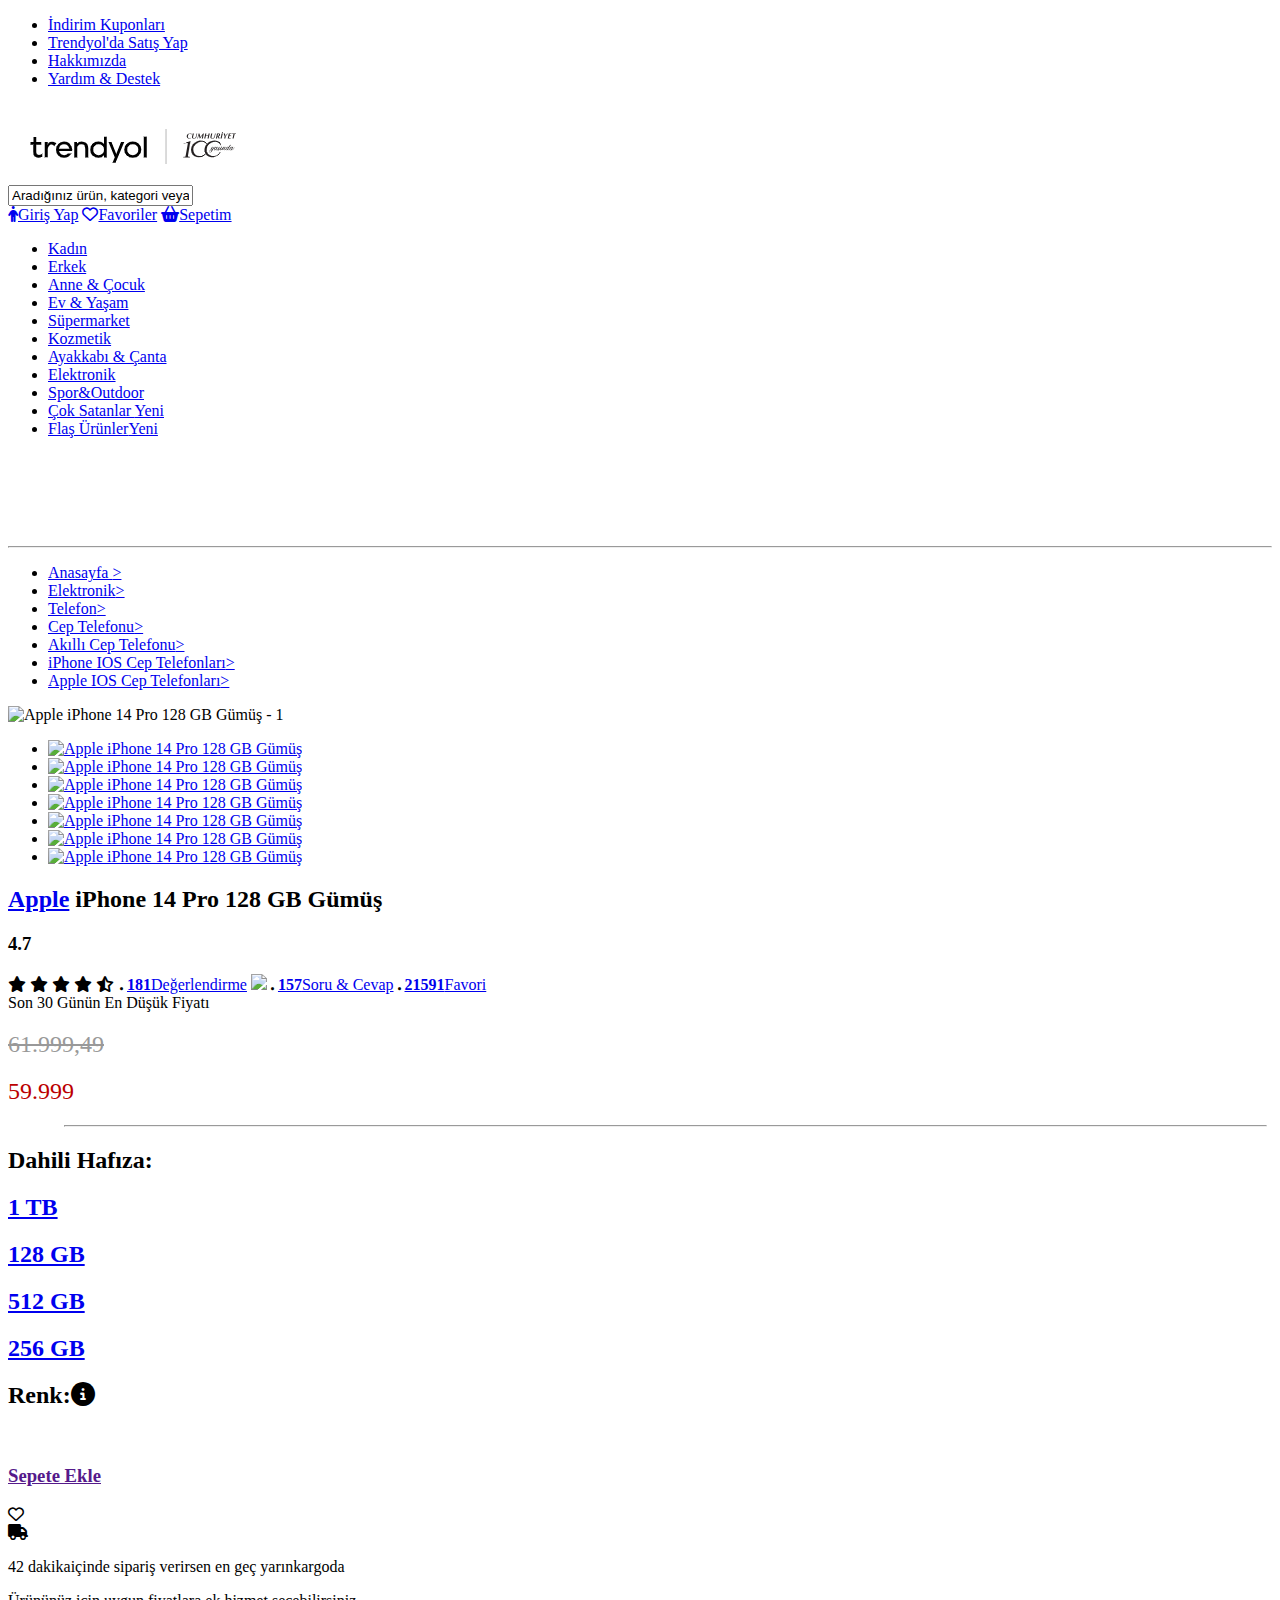
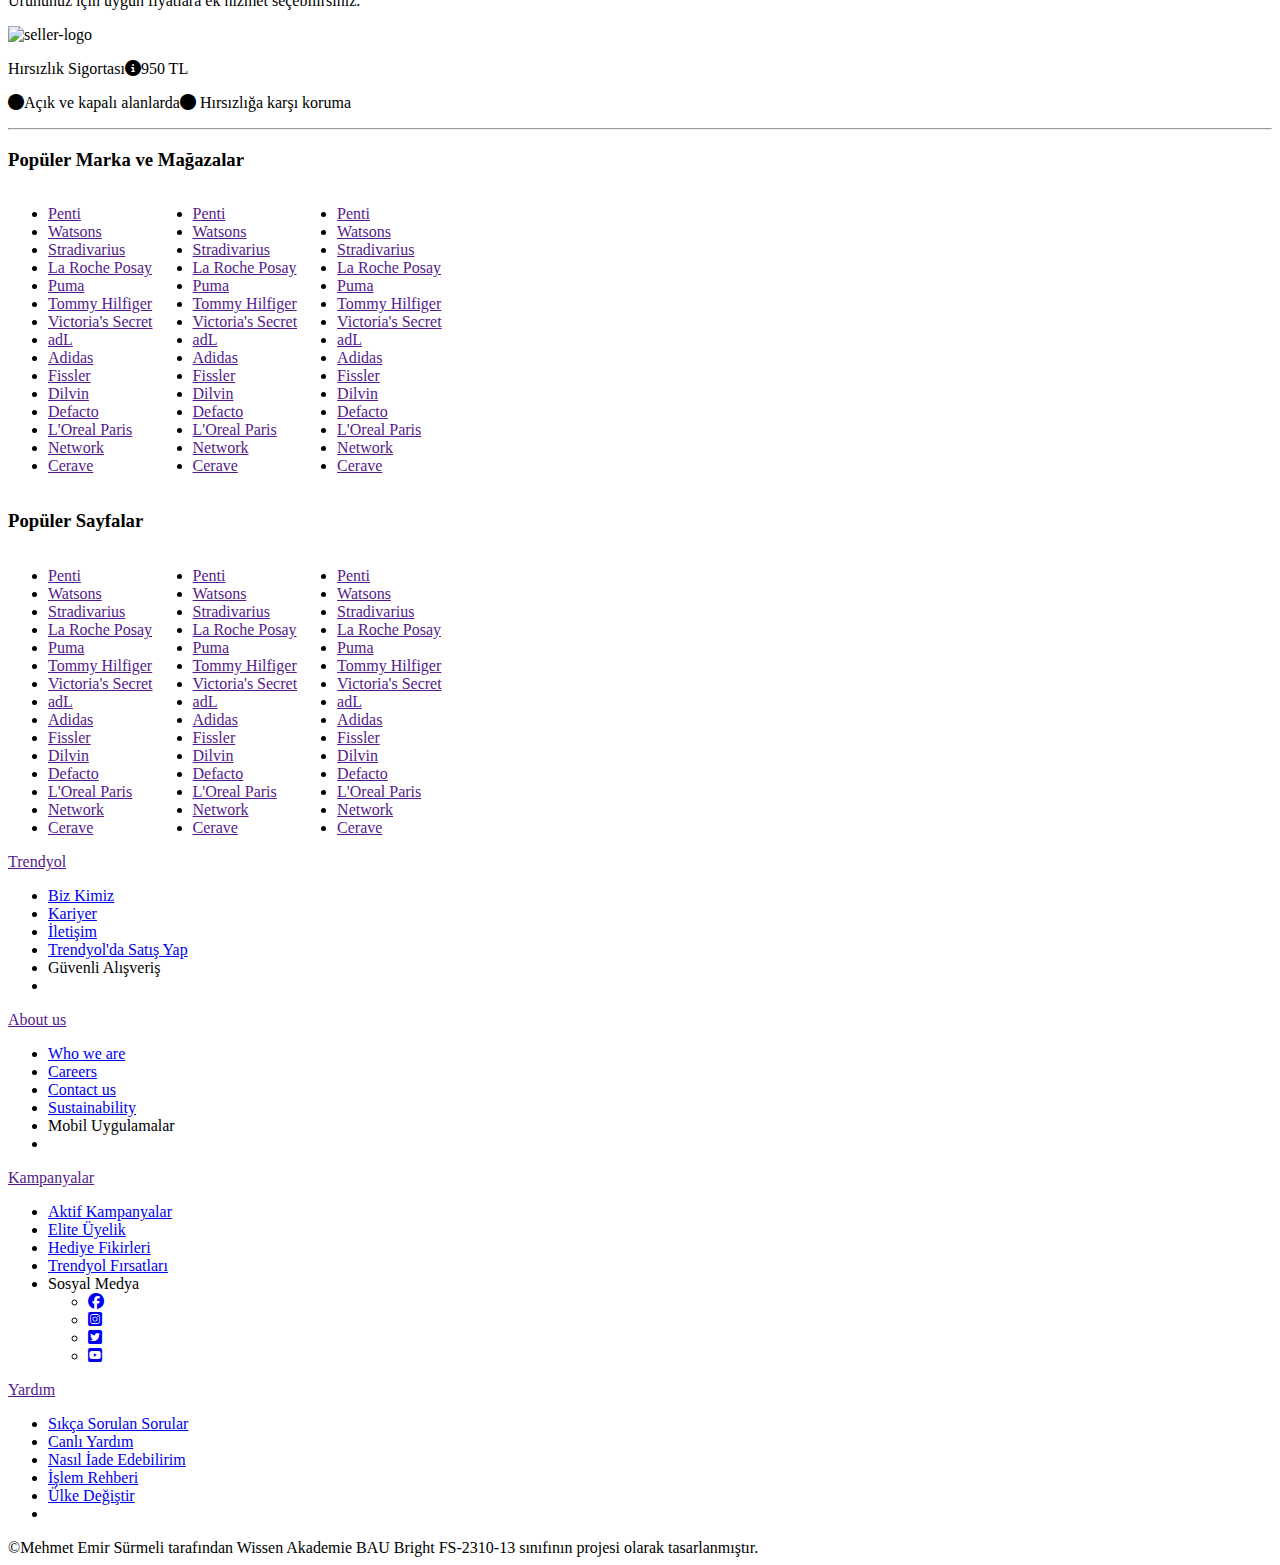
==== My Homework/Trendyol.com_Calisma/uruninceleme.html @ ee97486a "ürün inceleme sayfası bitmek üzere yüzde 80 tamamlandı" ====
<!DOCTYPE html>
<html lang="en">

<head>
    <meta charset="UTF-8">
    <meta name="viewport" content="width=device-width, initial-scale=1.0">
    <title>Document</title>
    <link rel="stylesheet" href="/css/style.css">
    <link rel="stylesheet" href="/css/library.css">
    <link rel="stylesheet" href="https://cdnjs.cloudflare.com/ajax/libs/font-awesome/6.4.2/css/all.min.css">
</head>

<body>
    <div class="container">
        <div class="header-top">
            <ul>
                <li><a href="/">İndirim Kuponları</a></li>
                <li><a href="/">Trendyol'da Satış Yap</a></li>
                <li><a href="/">Hakkımızda</a></li>
                <li class="pr-5"><a href="/">Yardım & Destek</a></li>
        </div><!--Header-top kapanış-->
        <div class="header-sticky">
            <div class="header-logo"><a href="/"><img src="images/logo.png" alt="logo"></a></div>
            <div class="header-input">
                <input value="Aradığınız ürün, kategori veya markayı yazınız" type="text" name="Aradığınız " id="">
            </div>
            <div class="header-login-items">
                <a href="/"><i class="fa-solid fa-person"></i>Giriş Yap</a>
                <a href="/"><i class="fa-regular fa-heart"></i>Favoriler</a>
                <a href="/"><i class="fa-solid fa-basket-shopping"></i>Sepetim</a>
            </div>
        </div><!--header sticky kapanış-->
        <div class="navigation">
            <nav>
                <ul>
                    <li class="ml-4"><a href="/">Kadın</a></li>
                    <li><a href="/">Erkek</a></li>
                    <li><a href="/">Anne & Çocuk</a></li>
                    <li><a href="/">Ev & Yaşam</a></li>
                    <li><a href="/">Süpermarket</a></li>
                    <li><a href="/">Kozmetik</a></li>
                    <li><a href="/">Ayakkabı & Çanta</a></li>
                    <li><a href="/">Elektronik</a></li>
                    <li><a href="/">Spor&Outdoor</a></li>
                    <li><a href="/">Çok Satanlar <span>Yeni</span></a></li>
                    <li><a href="/">Flaş Ürünler<span>Yeni</span></a></li>
                </ul>
            </nav>
        </div><!--navigation sticky kapanış-->
        <hr style="margin-top: 108px;">
        <main>
            <div class="cizgi-menu">
                <ul>
                    <li><a href="/">Anasayfa <span>></span></a></li>
                    <li><a href="/">Elektronik<span>></span></a></li>
                    <li><a href="/">Telefon<span>></span></a></li>
                    <li><a href="/">Cep Telefonu<span>></span></a></li>
                    <li><a href="/">Akıllı Cep Telefonu<span>></span></a></li>
                    <li><a href="/">iPhone IOS Cep Telefonları<span>></span></a></li>
                    <li><a href="/">Apple IOS Cep Telefonları<span>></span></a></li>
                </ul>
            </div>
            <div class="kapsa-container">
                <div class="kapsa-start">
                    <img style="width: 80%; height: 80%;"
                        src="https://cdn.dsmcdn.com/ty727/product/media/images/20230210/16/279069034/574173118/1/1_org_zoom.jpg"
                        alt="Apple iPhone 14 Pro 128 GB Gümüş - 1" style="width: 100%; height: 100%;">
                    <div class="img-container">
                        <ul>
                            <li><a href="/">
                                    <img loading="lazy"
                                        src="https://cdn.dsmcdn.com/mnresize/128/192/ty727/product/media/images/20230210/16/279069034/574173118/1/1_org_zoom.jpg"
                                        alt="Apple iPhone 14 Pro 128 GB Gümüş"></a></li>
                            <li><a href="/">
                                    <img loading="lazy"
                                        src="https://cdn.dsmcdn.com/mnresize/128/192/ty727/product/media/images/20230210/16/279069034/574173118/1/1_org_zoom.jpg"
                                        alt="Apple iPhone 14 Pro 128 GB Gümüş"></a></li>
                            <li><a href="/"><img loading="lazy"
                                        src="https://cdn.dsmcdn.com/mnresize/128/192/ty727/product/media/images/20230210/16/279069034/574173118/2/2_org_zoom.jpg"
                                        alt="Apple iPhone 14 Pro 128 GB Gümüş"></a></li>
                            <li><a href="/">
                                    <img loading="lazy"
                                        src="https://cdn.dsmcdn.com/mnresize/128/192/ty728/product/media/images/20230210/16/279069034/574173118/3/3_org_zoom.jpg"
                                        alt="Apple iPhone 14 Pro 128 GB Gümüş">
                                </a></li>
                            <li><a href="/">
                                    <img loading="lazy"
                                        src="https://cdn.dsmcdn.com/mnresize/128/192/ty726/product/media/images/20230210/16/279069034/574173118/4/4_org_zoom.jpg"
                                        alt="Apple iPhone 14 Pro 128 GB Gümüş"></a></li>
                            <li><a href="/">
                                    <img loading="lazy"
                                        src="https://cdn.dsmcdn.com/mnresize/128/192/ty728/product/media/images/20230210/16/279069034/574173118/5/5_org_zoom.jpg"
                                        alt="Apple iPhone 14 Pro 128 GB Gümüş"></a></li>
                            <li><a href="/">
                                    <img loading="lazy"
                                        src="https://cdn.dsmcdn.com/mnresize/128/192/ty726/product/media/images/20230210/16/279069034/574173118/6/6_org_zoom.jpg"
                                        alt="Apple iPhone 14 Pro 128 GB Gümüş"></a></li>
                        </ul>
                    </div>
                </div>
                <div class="kapsa-middle">
                    <div class="kapsa-middle-text">
                        <h2><a href="/">Apple</a> iPhone 14 Pro 128 GB Gümüş</h2>
                    </div>
                    <div class="kapsa-middle-textt">
                        <h3>4.7</h3>
                        <i class="fa-solid fa-star"></i>
                        <i class="fa-solid fa-star"></i>
                        <i class="fa-solid fa-star"></i>
                        <i class="fa-solid fa-star"></i>
                        <i class="fa-solid fa-star-half-stroke"></i>
                        <i style="font-size: 3px;margin-left: 2px;" class="fa-solid fa-circle"></i>
                        <a href="/"><span style="font-weight: bold;">181</span>Değerlendirme</a>
                        <img class="camera-icon" src="https://cdn.dsmcdn.com/mobile/reviewrating/kamera-emoji6x.png">
                        <i style="font-size: 3px;" class="fa-solid fa-circle"></i>
                        <a href="/"><span style="font-weight: bold;">157</span>Soru & Cevap</a>
                        <i style="font-size: 3px;" class="fa-solid fa-circle"></i>
                        <a href="/"><span style="font-weight: bold;">21591</span>Favori</a>
                    </div>
                    <div class="fiyat-box">
                        <div class="fiyat-box-inside">
                            <div class="fiyat-box-inside-1"><img
                                    src="https://cdn.dsmcdn.com/web/production/discountRed.svg" alt=""><span>Son 30
                                    Günün En Düşük Fiyatı</span></div>
                            <h2 style="text-decoration: line-through;font-weight: 300;color: #999999;;">61.999,49</h2>
                            <h2 style="color: #BB0000;font-weight: 500;">59.999</h2>
                        </div>

                    </div>
                    <hr style="width: 95%;margin-right: 5px;">

                    <div class="middle-hafiza">
                        <h2>Dahili Hafıza:</h2>
                    </div>
                    <div class="middle-hafizalar">
                        <h2><a href="/">1 TB</a></h2>
                        <h2><a href="/">128 GB</a></h2>
                        <h2><a href="/">512 GB</a></h2>
                        <h2><a href="/">256 GB</a></h2>
                    </div>
                    <div class="renk-phones">
                        <h2>Renk:<i class="fa-solid fa-circle-info"></i></h2>
                    </div>
                    <div class="renk-phones-section">
                        <span><a href="/">
                                <img loading="lazy"
                                    src="https://cdn.dsmcdn.com/mnresize/128/192/ty756/product/media/images/20230301/14/292769418/574173123/1/1_org_zoom.jpg"
                                    alt=""></a></span>
                        <span style="margin-left: 10px;"><a href="/">
                                <img loading="lazy"
                                    src="https://cdn.dsmcdn.com/mnresize/128/192/ty538/product/media/images/20220920/22/177590883/574173159/2/2_org_zoom.jpg"
                                    alt=""></a></span>
                        <span style="margin-left: 10px;"><a href="/">
                                <img loading="lazy"
                                    src="https://cdn.dsmcdn.com/mnresize/128/192/ty538/product/media/images/20220920/22/177591708/574173152/2/2_org_zoom.jpg"
                                    alt=""></a></span>
                        <span style="margin-left: 10px;"><a href="/">
                                <img loading="lazy"
                                    src="https://cdn.dsmcdn.com/ty539/product/media/images/20220920/22/177590605/574173155/2/2_org_zoom.jpg"
                                    alt=""></a></span>
                    </div>
                    <div class="sepet-container">
                        <div class="sepet-btn">

                            <h3><a href="">Sepete Ekle</a></h3>

                        </div>
                        <div class="sepet-icon">
                            <i class="fa-regular fa-heart"></i>
                        </div>
                    </div>
                    <div class="kargo">
                        <i class="fa-solid fa-truck"></i>
                        <p><span>42 dakika</span>içinde sipariş verirsen <span>en geç yarın</span>kargoda</p>
                    </div>
                    <div class="sigorta-phone">
                        <p>Ürününüz için uygun fiyatlara ek hizmet seçebilirsiniz.</p>
                        <div class="sigorta-garanti">
                            <img src="https://cdn.dsmcdn.com//ty925/product/inventory/vas/seller-logo-463180-trendyol-sigorta-1008.jpg"
                                class="vas-seller-logo" alt="seller-logo">
                            <p>Hırsızlık Sigortası<i class="fa-solid fa-circle-info"></i><span>950 TL</span></p>
                            <div class="iconsals">
                                <p><i class="fa-solid fa-circle"></i>Açık ve kapalı alanlarda<i
                                        class="fa-solid fa-circle"></i> Hırsızlığa karşı koruma
                                </p>

                            </div>
                        </div>

                    </div>


                </div>

                <div class="kapsa-end"></div>


        </main>
        <hr>
        <div class="content-bottom-wrap">
            <div class="content-bottom">

                <h3>Popüler Marka ve Mağazalar</h3>
                <div style="display: flex;">
                    <ul>
                        <li><a href="">Penti</a></li>
                        <li><a href="">Watsons</a></li>
                        <li><a href="">Stradivarius</a></li>
                        <li><a href="">La Roche Posay</a></li>
                        <li><a href="">Puma</a></li>
                        <li><a href="">Tommy Hilfiger</a></li>
                        <li><a href="">Victoria's Secret</a></li>
                        <li><a href="">adL</a></li>
                        <li><a href="">Adidas</a></li>
                        <li><a href="">Fissler</a></li>
                        <li><a href="">Dilvin</a></li>
                        <li><a href="">Defacto</a></li>
                        <li><a href="">L'Oreal Paris</a></li>
                        <li><a href="">Network</a></li>
                        <li><a href="">Cerave</a></li>
                    </ul>
                    <ul>
                        <li><a href="">Penti</a></li>
                        <li><a href="">Watsons</a></li>
                        <li><a href="">Stradivarius</a></li>
                        <li><a href="">La Roche Posay</a></li>
                        <li><a href="">Puma</a></li>
                        <li><a href="">Tommy Hilfiger</a></li>
                        <li><a href="">Victoria's Secret</a></li>
                        <li><a href="">adL</a></li>
                        <li><a href="">Adidas</a></li>
                        <li><a href="">Fissler</a></li>
                        <li><a href="">Dilvin</a></li>
                        <li><a href="">Defacto</a></li>
                        <li><a href="">L'Oreal Paris</a></li>
                        <li><a href="">Network</a></li>
                        <li><a href="">Cerave</a></li>
                    </ul>
                    <ul>
                        <li><a href="">Penti</a></li>
                        <li><a href="">Watsons</a></li>
                        <li><a href="">Stradivarius</a></li>
                        <li><a href="">La Roche Posay</a></li>
                        <li><a href="">Puma</a></li>
                        <li><a href="">Tommy Hilfiger</a></li>
                        <li><a href="">Victoria's Secret</a></li>
                        <li><a href="">adL</a></li>
                        <li><a href="">Adidas</a></li>
                        <li><a href="">Fissler</a></li>
                        <li><a href="">Dilvin</a></li>
                        <li><a href="">Defacto</a></li>
                        <li><a href="">L'Oreal Paris</a></li>
                        <li><a href="">Network</a></li>
                        <li><a href="">Cerave</a></li>
                    </ul>
                </div>
            </div>
            <div class="content-bottom">
                <h3>Popüler Sayfalar</h3>
                <div style="display: flex;">
                    <ul>
                        <li><a href="">Penti</a></li>
                        <li><a href="">Watsons</a></li>
                        <li><a href="">Stradivarius</a></li>
                        <li><a href="">La Roche Posay</a></li>
                        <li><a href="">Puma</a></li>
                        <li><a href="">Tommy Hilfiger</a></li>
                        <li><a href="">Victoria's Secret</a></li>
                        <li><a href="">adL</a></li>
                        <li><a href="">Adidas</a></li>
                        <li><a href="">Fissler</a></li>
                        <li><a href="">Dilvin</a></li>
                        <li><a href="">Defacto</a></li>
                        <li><a href="">L'Oreal Paris</a></li>
                        <li><a href="">Network</a></li>
                        <li><a href="">Cerave</a></li>
                    </ul>
                    <ul>
                        <li><a href="">Penti</a></li>
                        <li><a href="">Watsons</a></li>
                        <li><a href="">Stradivarius</a></li>
                        <li><a href="">La Roche Posay</a></li>
                        <li><a href="">Puma</a></li>
                        <li><a href="">Tommy Hilfiger</a></li>
                        <li><a href="">Victoria's Secret</a></li>
                        <li><a href="">adL</a></li>
                        <li><a href="">Adidas</a></li>
                        <li><a href="">Fissler</a></li>
                        <li><a href="">Dilvin</a></li>
                        <li><a href="">Defacto</a></li>
                        <li><a href="">L'Oreal Paris</a></li>
                        <li><a href="">Network</a></li>
                        <li><a href="">Cerave</a></li>
                    </ul>
                    <ul>
                        <li><a href="">Penti</a></li>
                        <li><a href="">Watsons</a></li>
                        <li><a href="">Stradivarius</a></li>
                        <li><a href="">La Roche Posay</a></li>
                        <li><a href="">Puma</a></li>
                        <li><a href="">Tommy Hilfiger</a></li>
                        <li><a href="">Victoria's Secret</a></li>
                        <li><a href="">adL</a></li>
                        <li><a href="">Adidas</a></li>
                        <li><a href="">Fissler</a></li>
                        <li><a href="">Dilvin</a></li>
                        <li><a href="">Defacto</a></li>
                        <li><a href="">L'Oreal Paris</a></li>
                        <li><a href="">Network</a></li>
                        <li><a href="">Cerave</a></li>
                    </ul>
                </div>
            </div>
        </div>

    </div>
    <footer>
        <div class="footerList-wrap">
            <div class="footerList">
                <div class="footerList-trendyol"><a href="">Trendyol</a>
                    <ul>
                        <li><a href="/">Biz Kimiz</a></li>
                        <li><a href="/">Kariyer</a></li>
                        <li><a href="/">İletişim</a></li>
                        <li><a href="/">Trendyol'da Satış Yap</a></li>
                        <li id="footerLi">Güvenli Alışveriş</li>
                        <li id="footerIcon1"><img src="/images/footer-icon1.png" alt=""></li>
                    </ul>
                </div>
                <div class="footerList-about"><a href="">About us</a>
                    <ul>
                        <li><a href="/">Who we are</a></li>
                        <li><a href="/">Careers</a></li>
                        <li><a href="/">Contact us</a></li>
                        <li><a href="/">Sustainability</a></li>
                        <li id="footerLi">Mobil Uygulamalar</li>
                        <li id="footerIcon1"><img src="/images/footer-icon2.png" alt=""></li>
                    </ul>
                </div>
                <div class="footerList-kampanya"><a href="">Kampanyalar</a>
                    <ul>
                        <li><a href="/">Aktif Kampanyalar</a></li>
                        <li><a href="/">Elite Üyelik</a></li>
                        <li><a href="/">Hediye Fikirleri</a></li>
                        <li><a href="/">Trendyol Fırsatları</a></li>
                        <li id="footerLi">Sosyal Medya
                            <ul>
                                <li><a href="#"><i class="fa-brands fa-facebook"></i></a></li>
                                <li><a href="#"><i class="fa-brands fa-square-instagram"></i></a></li>
                                <li><a href="#"><i class="fa-brands fa-square-twitter"></i></a></li>
                                <li><a href="#"><i class="fa-brands fa-square-youtube"></i></a></li>
                            </ul>
                        </li>
                    </ul>
                </div>
                <div class="footerList-yardım"><a href="">Yardım</a>
                    <ul>
                        <li><a href="/">Sıkça Sorulan Sorular</a></li>
                        <li><a href="/">Canlı Yardım</a></li>
                        <li><a href="/">Nasıl İade Edebilirim</a></li>
                        <li><a href="/">İşlem Rehberi</a></li>
                        <li id="footerLi2"><a href="#">Ülke Değiştir</a></li>
                        <li id="footerIcon1"><img src="/images/footer-icon3.png" alt=""></li>

                    </ul>
                </div>
            </div>
        </div>

        <div class="copyright">&copy;Mehmet Emir Sürmeli tarafından Wissen Akademie BAU Bright FS-2310-13
            sınıfının projesi olarak tasarlanmıştır. </div>
    </footer>

    </div>
</body>

</html>
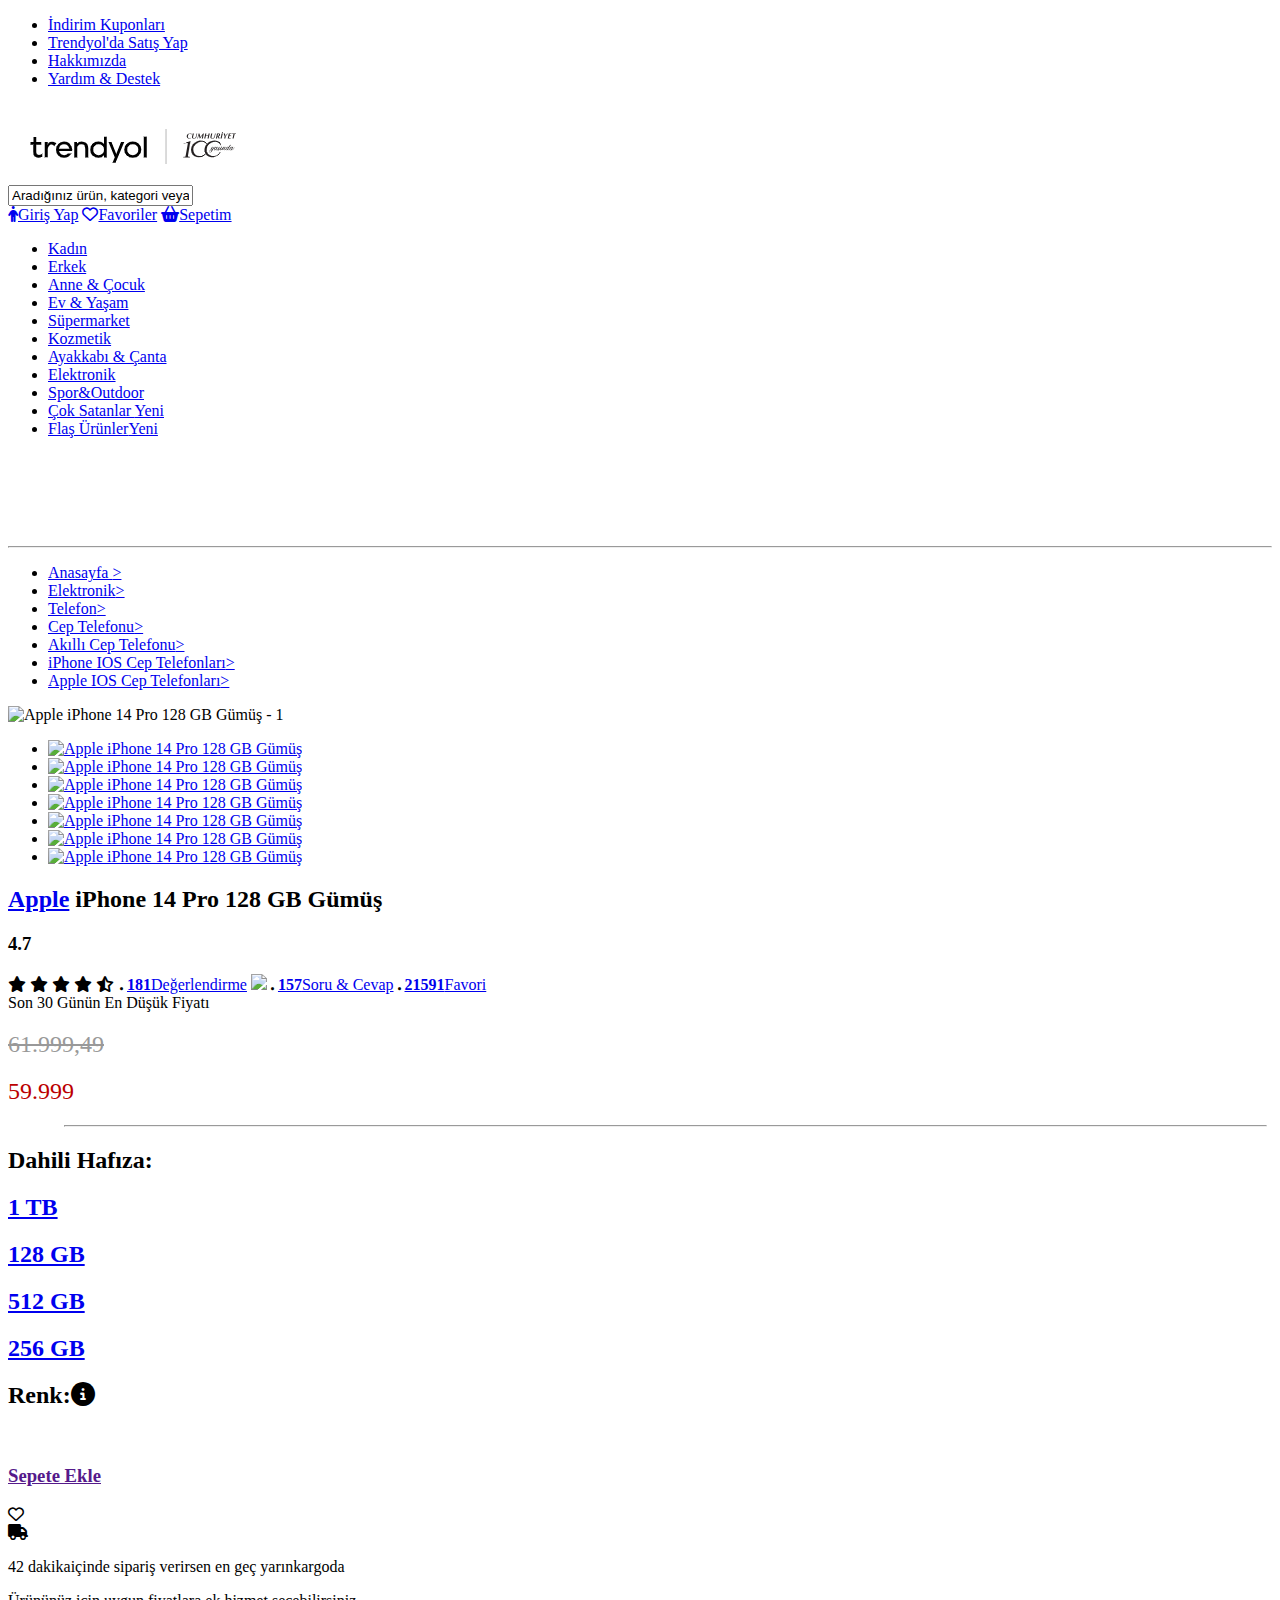
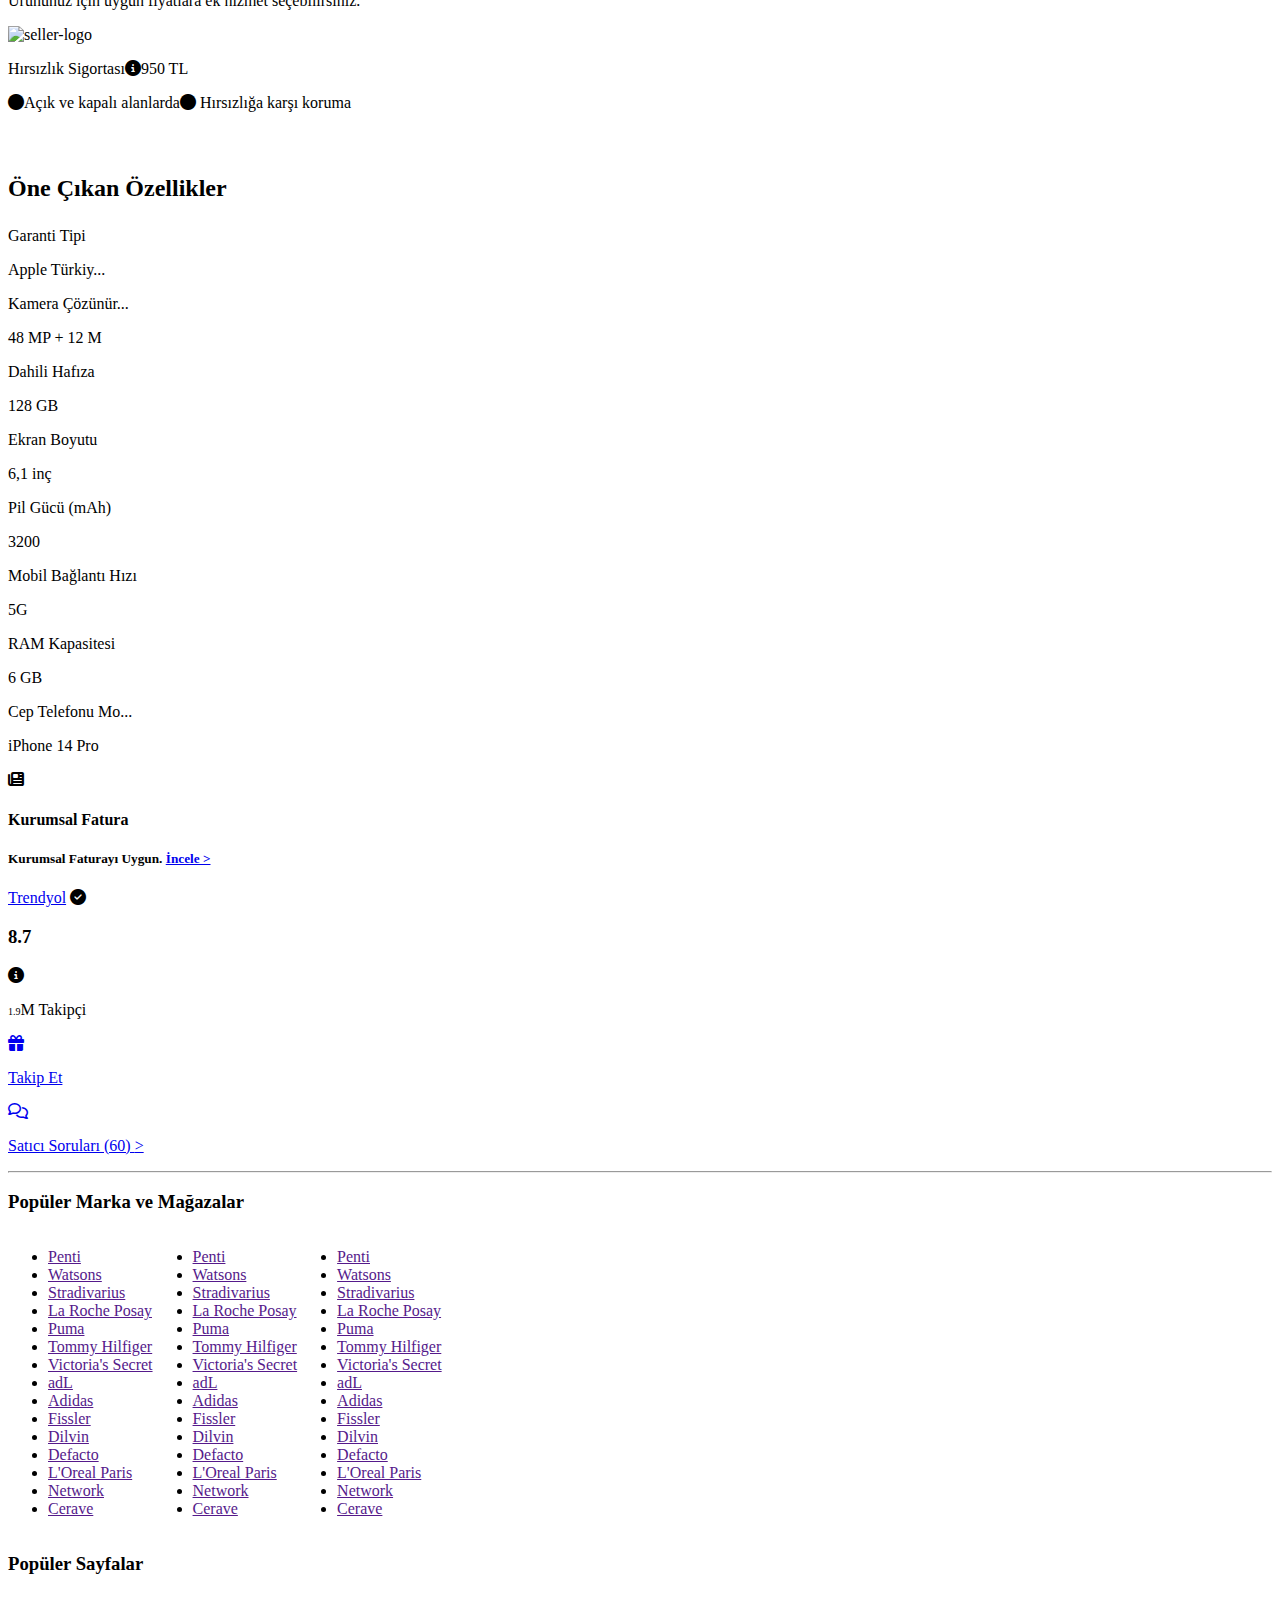
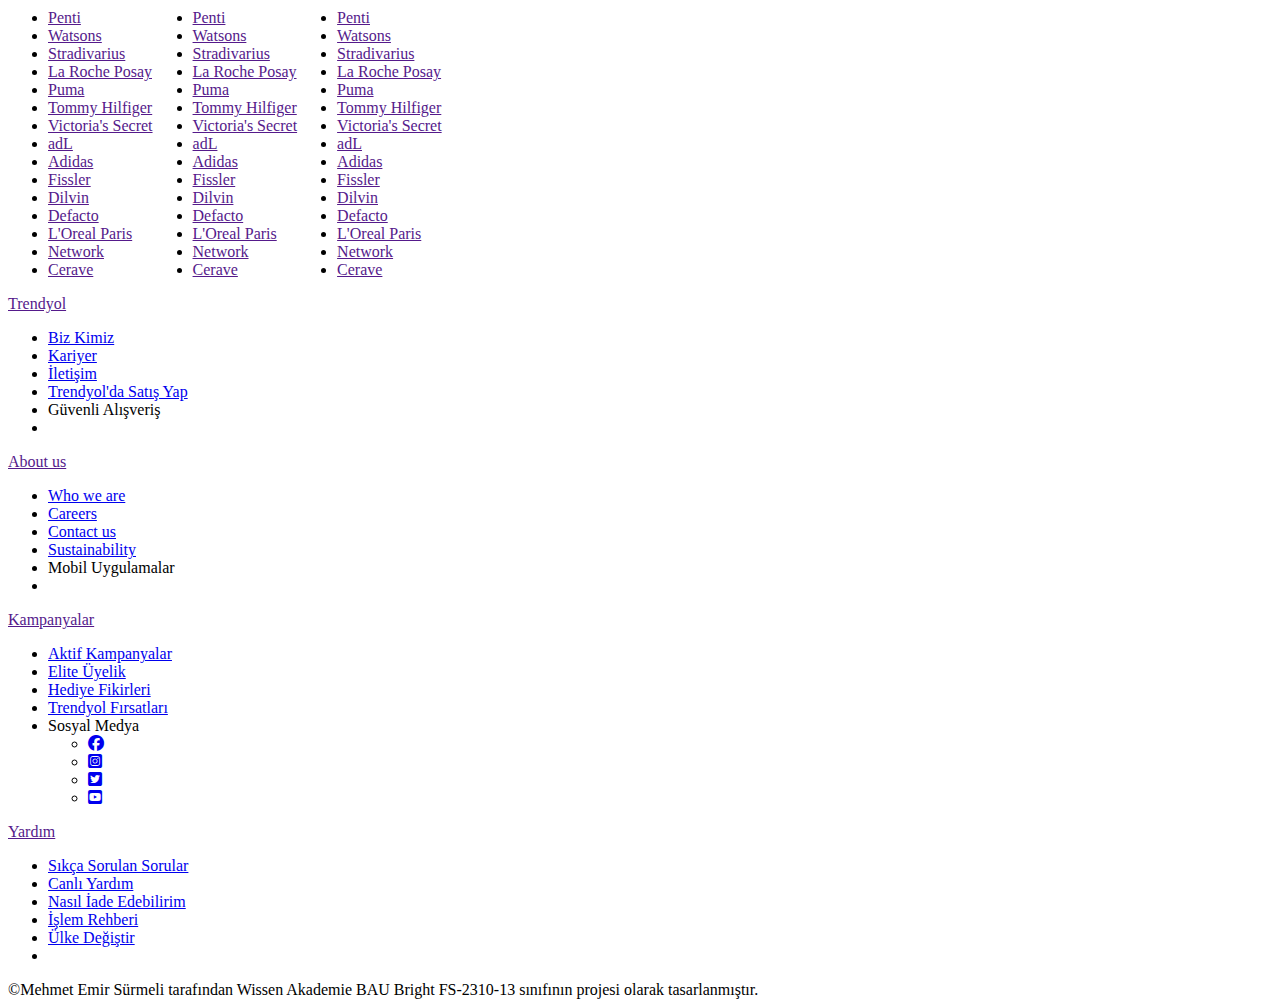
==== commit 90d357e5: "ürün inceleme sayfası bitmek üzere" ====
--- a/My Homework/Trendyol.com_Calisma/uruninceleme.html
+++ b/My Homework/Trendyol.com_Calisma/uruninceleme.html
@@ -189,10 +189,78 @@
 
                     </div>
 
-
-                </div>
-
-                <div class="kapsa-end"></div>
+                    <div style="margin-top: 5%;margin-bottom: 2%;">
+                        <h2>Öne Çıkan Özellikler</h2>
+                    </div>
+                    <div class="ozellikler">
+                        <div class="ozellikler-content"><span>Garanti Tipi</span>
+                            <p>Apple Türkiy...</p>
+                        </div>
+                        <div class="ozellikler-content"><span>Kamera Çözünür...</span>
+                            <p>48 MP + 12 M</p>
+                        </div>
+                        <div class="ozellikler-content"><span>Dahili Hafıza</span>
+                            <p>128 GB</p>
+                        </div>
+                        <div class="ozellikler-content"><span>Ekran Boyutu</span>
+                            <p>6,1 inç</p>
+                        </div>
+
+                    </div>
+                    <div class="ozellikler">
+                        <div class="ozellikler-content"><span>Pil Gücü (mAh)</span>
+                            <p>3200</p>
+                        </div>
+                        <div class="ozellikler-content"><span>Mobil Bağlantı Hızı</span>
+                            <p>5G</p>
+                        </div>
+                        <div class="ozellikler-content"><span>RAM Kapasitesi</span>
+                            <p>6 GB</p>
+                        </div>
+                        <div class="ozellikler-content"><span>Cep Telefonu Mo...</span>
+                            <p>iPhone 14 Pro</p>
+                        </div>
+                    </div>
+
+                </div>
+
+                <div class="kapsa-end">
+                    <div class="kurumsal"><i class="fa-solid fa-newspaper"></i>
+                        <h4>Kurumsal Fatura</h4>
+                        <h5>Kurumsal Faturayı Uygun. <a href="/">İncele ></a></h5>
+                    </div>
+                    <div class="saticilar">
+                        <div class="saticilar-item">
+                            <span><a href="/">Trendyol</a></span>
+                            <i class="fa-solid fa-circle-check"></i>
+                            <h3>8.7</h3>
+                            <i class="fa-solid fa-circle-info"></i>
+                            <p><span style="font-size: 10px;font-weight: 400;">1.9</span>M Takipçi</p>
+                        </div>
+
+
+                        <div class="saticilar-follow">
+
+                            <a href="/">
+                                <i class="fa-solid fa-gift"></i>
+                                <p></i>Takip Et</p>
+                            </a>
+                        </div>
+                        <div class="saticilar-follow">
+
+                            <a href="/">
+                                <i class="fa-regular fa-comments"></i>
+                                <p></i>Satıcı Soruları (60) <span>></span></p>
+                            </a>
+                        </div>
+
+
+
+
+
+                    </div>
+                    <div class="saticilar-2"></div>
+                </div>
 
 
         </main>
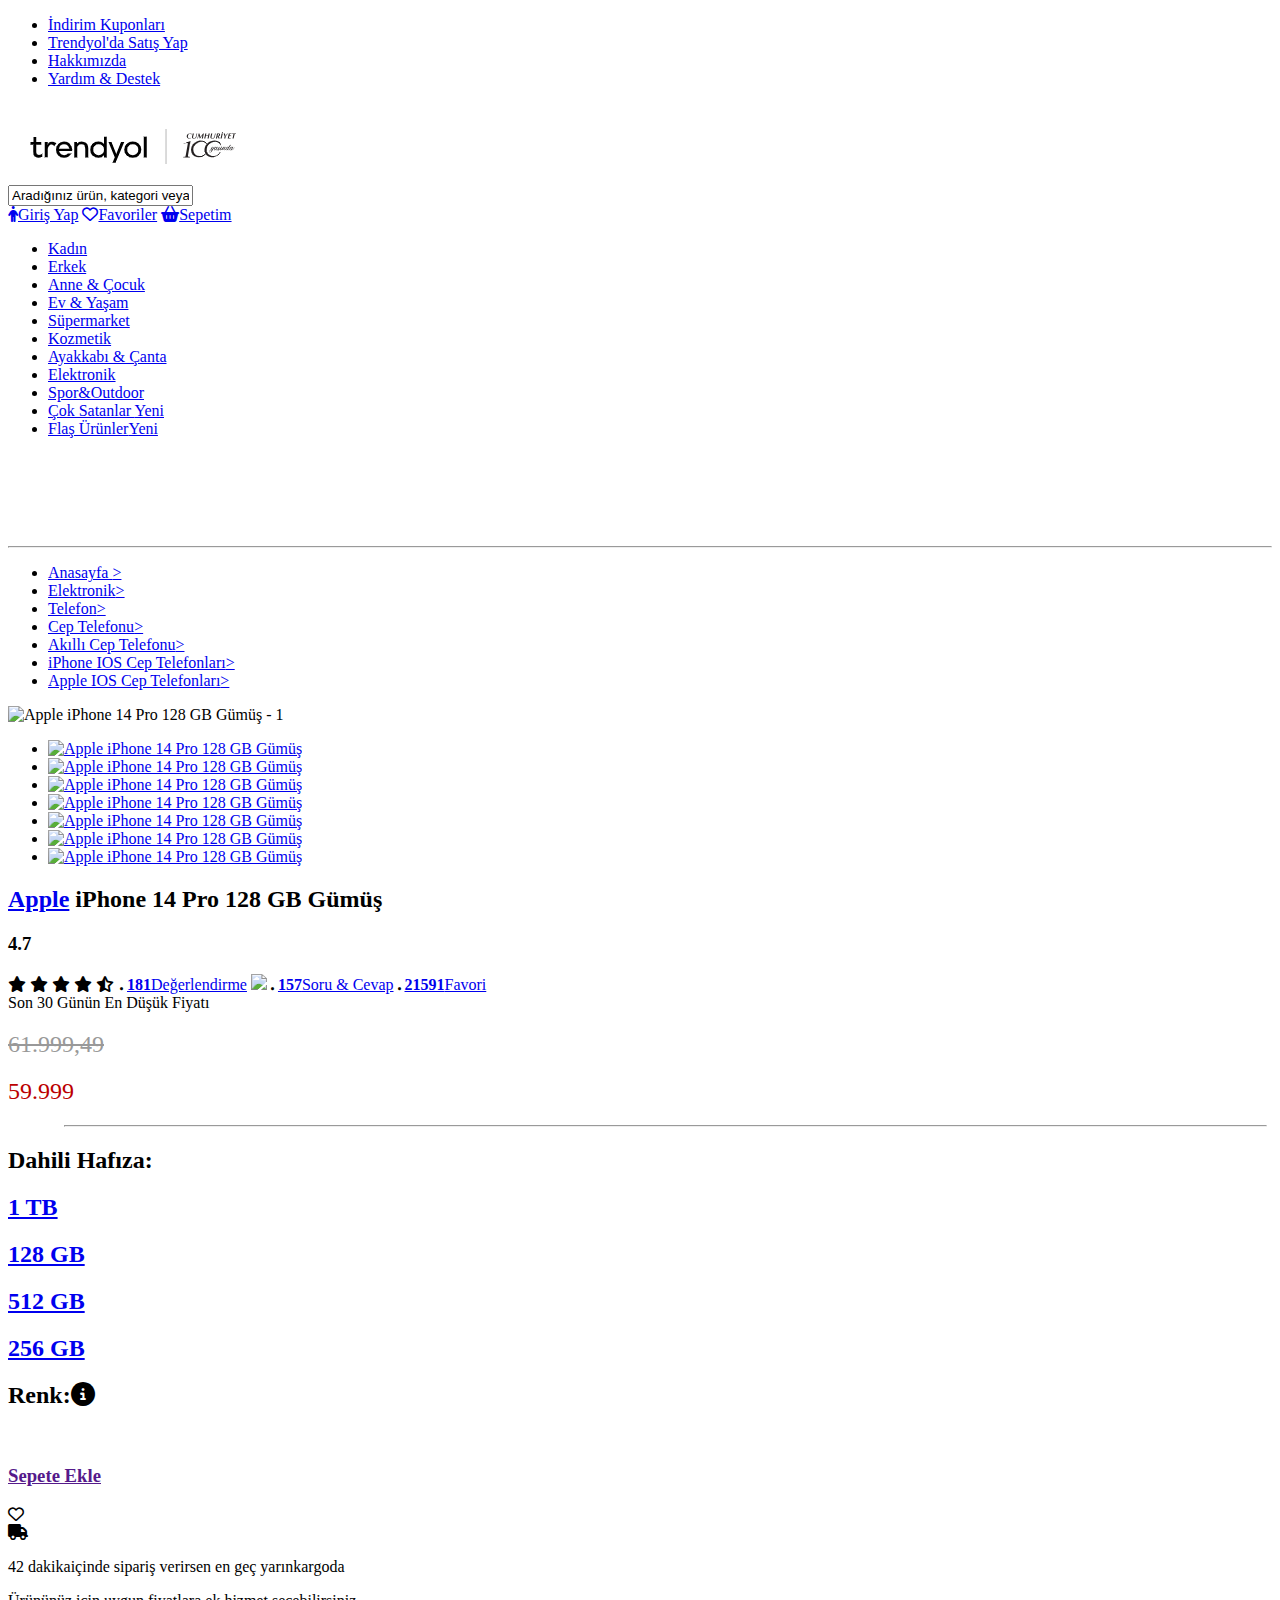
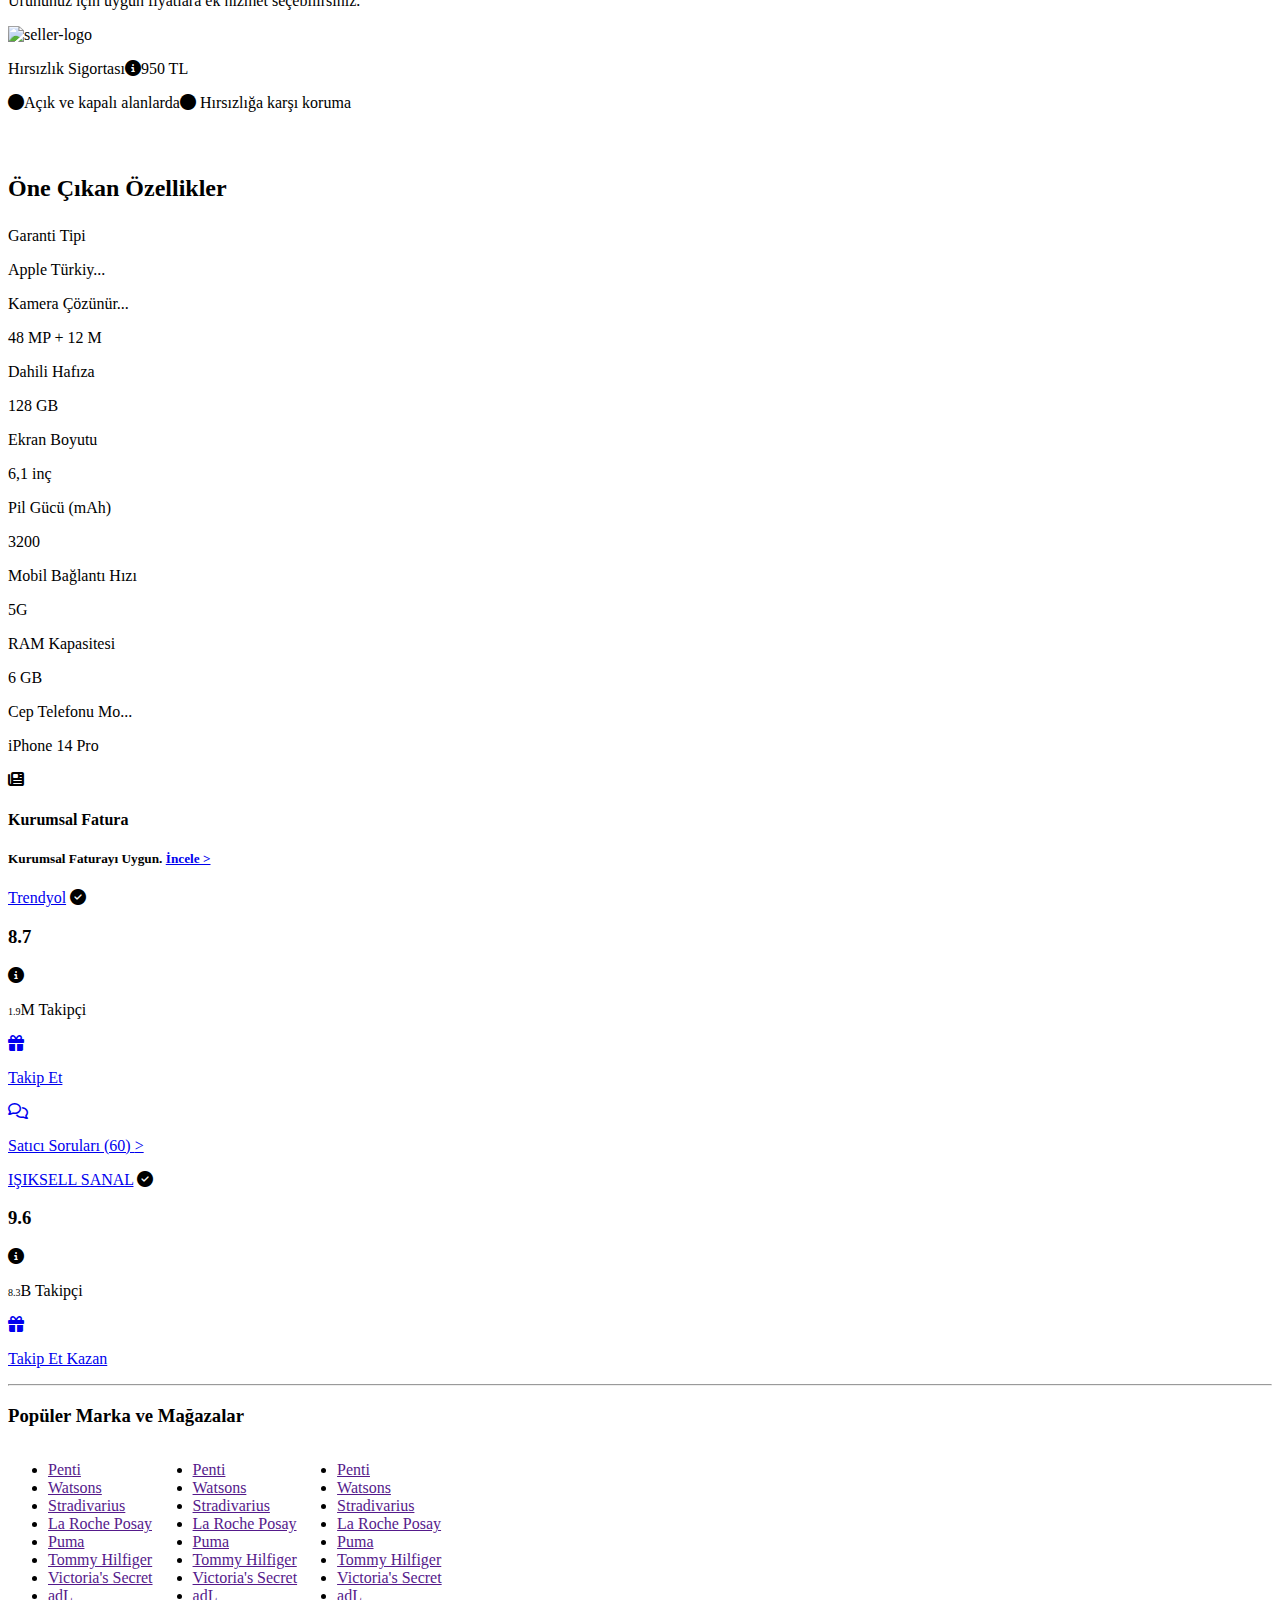
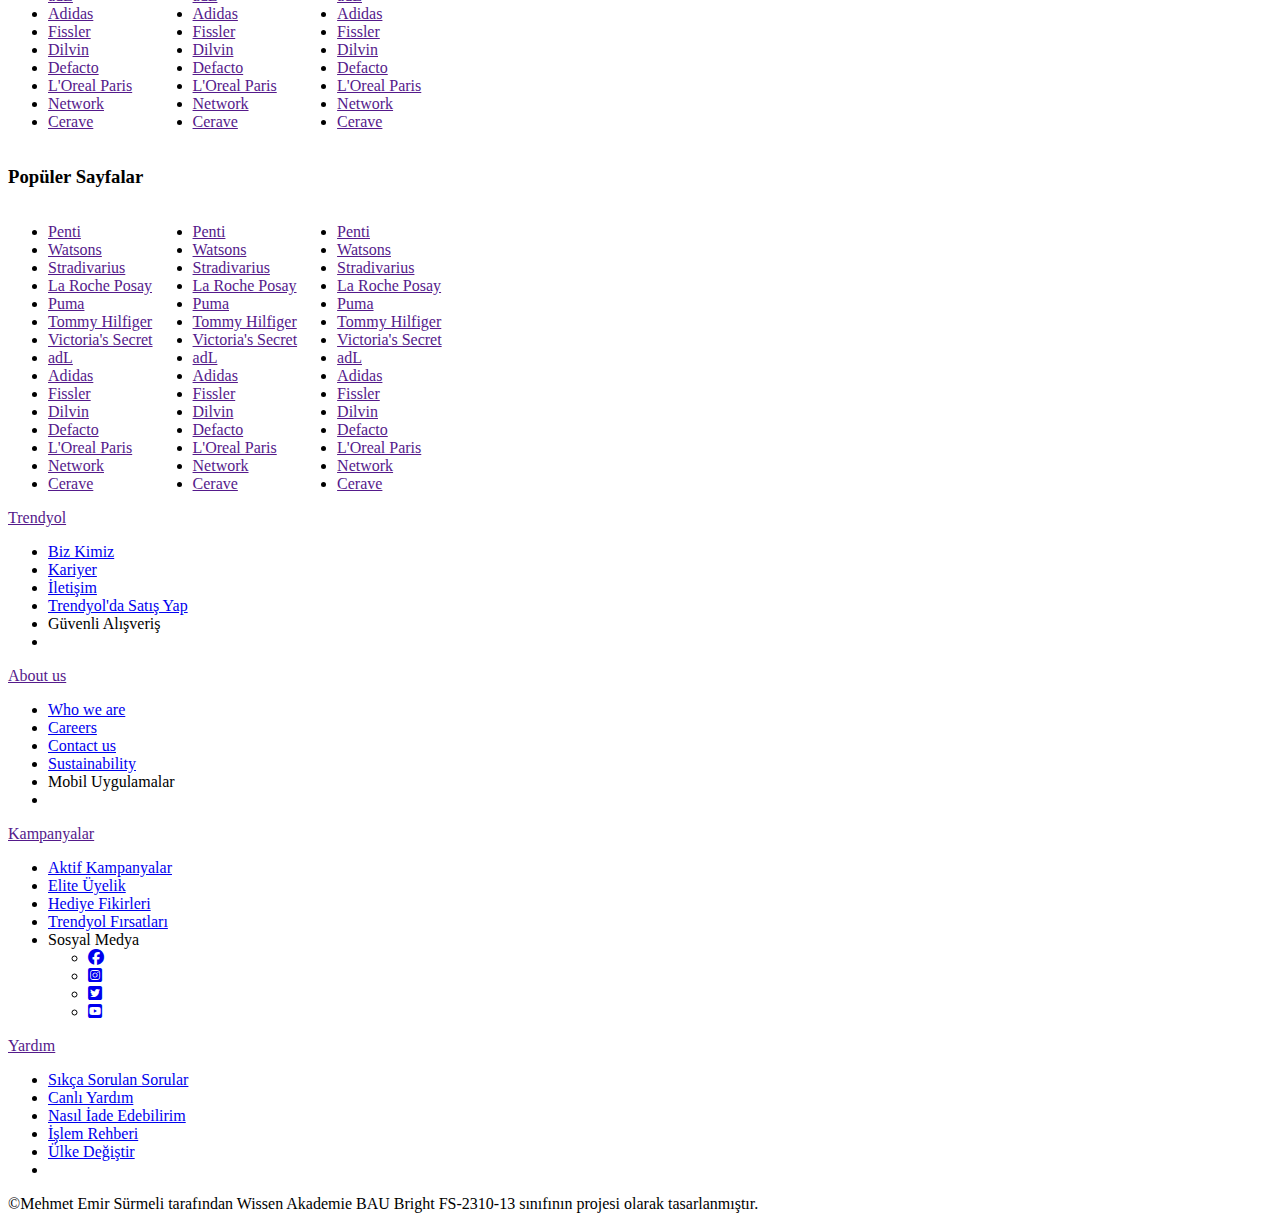
==== commit ba53f6b3: "ödev yapabildiğim kadar" ====
--- a/My Homework/Trendyol.com_Calisma/uruninceleme.html
+++ b/My Homework/Trendyol.com_Calisma/uruninceleme.html
@@ -4,7 +4,7 @@
 <head>
     <meta charset="UTF-8">
     <meta name="viewport" content="width=device-width, initial-scale=1.0">
-    <title>Document</title>
+    <title>Ürün İnceleme</title>
     <link rel="stylesheet" href="/css/style.css">
     <link rel="stylesheet" href="/css/library.css">
     <link rel="stylesheet" href="https://cdnjs.cloudflare.com/ajax/libs/font-awesome/6.4.2/css/all.min.css">
@@ -259,7 +259,22 @@
 
 
                     </div>
-                    <div class="saticilar-2"></div>
+                    <div class="saticilar-2">
+                        <div class="saticilar-item">
+                            <span><a href="/">IŞIKSELL SANAL</a></span>
+                            <i class="fa-solid fa-circle-check"></i>
+                            <h3>9.6</h3>
+                            <i class="fa-solid fa-circle-info"></i>
+                            <p><span style="font-size: 10px;font-weight: 400;">8.3</span>B Takipçi</p></div>
+                            <div class="saticilar-follow">
+
+                                <a href="/">
+                                    <i class="fa-solid fa-gift"></i>
+                                    <p></i>Takip Et Kazan</p>
+                                </a>
+                            </div>
+                        
+                    </div>
                 </div>
 
 
